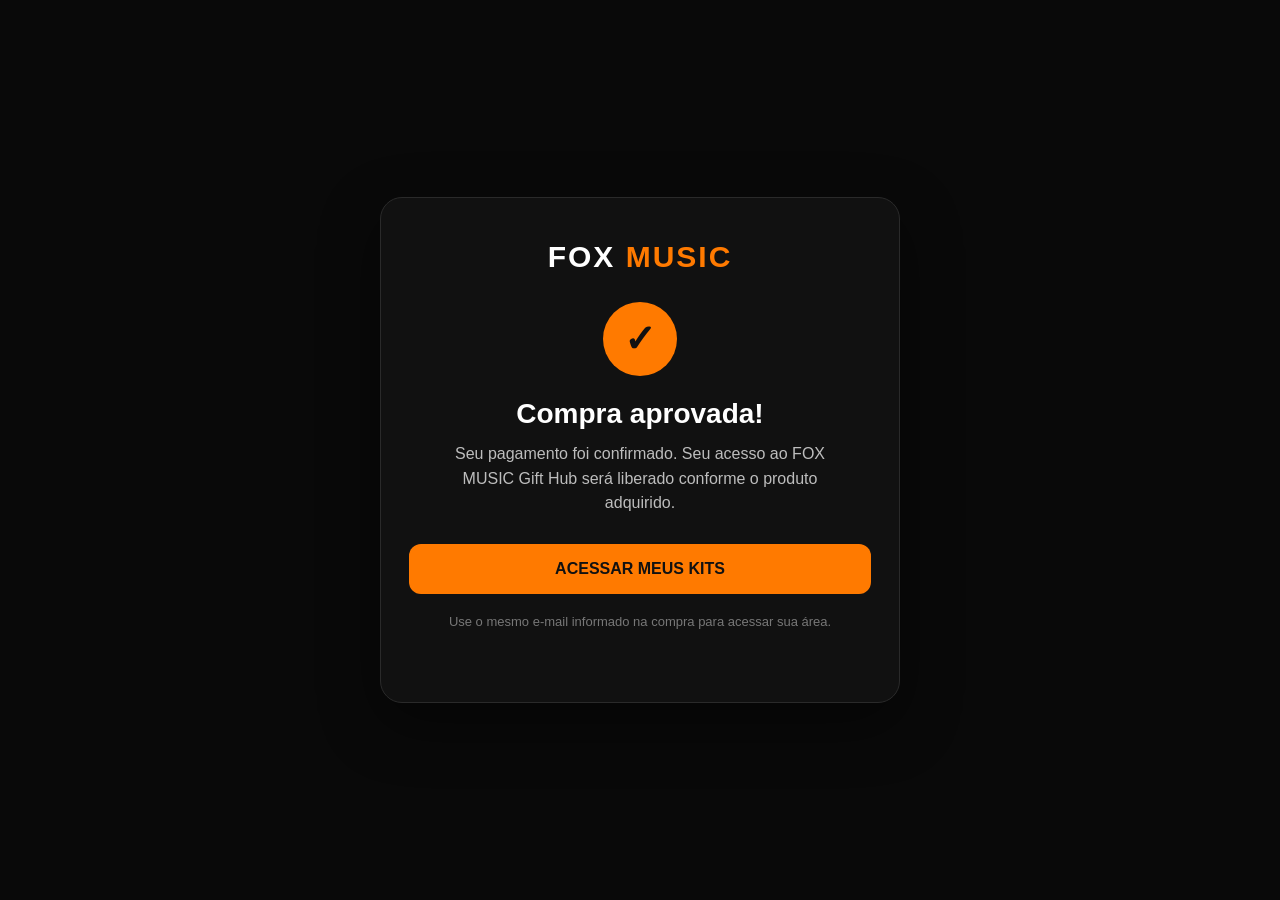
==== obrigado.html @ 3a3c7cd9 "Add files via upload" ====
<!DOCTYPE html>
<html lang="pt-BR">
<head>
  <meta charset="UTF-8">
  <meta name="viewport" content="width=device-width, initial-scale=1.0">
  <title>Compra aprovada — FOX MUSIC</title>
  <style>
    *{box-sizing:border-box}
    body{margin:0;min-height:100vh;background:#090909;color:#fff;font-family:Arial,Helvetica,sans-serif;display:flex;align-items:center;justify-content:center;padding:24px}
    .card{width:min(520px,100%);background:#111;border:1px solid #2a2a2a;border-radius:22px;padding:42px 28px;text-align:center;box-shadow:0 20px 60px rgba(0,0,0,.45)}
    .logo{font-weight:900;font-size:30px;letter-spacing:2px;margin-bottom:28px}
    .logo span{color:#ff7a00}
    .check{width:74px;height:74px;border-radius:50%;margin:0 auto 22px;background:#ff7a00;color:#111;display:flex;align-items:center;justify-content:center;font-size:38px;font-weight:900}
    h1{font-size:28px;margin:0 0 12px}
    p{color:#bdbdbd;font-size:16px;line-height:1.55;margin:0 auto 28px;max-width:420px}
    .btn{display:block;text-decoration:none;background:#ff7a00;color:#111;font-weight:900;border-radius:12px;padding:16px 20px;font-size:16px}
    .note{margin-top:18px!important;font-size:13px!important;color:#777!important}
  </style>
</head>
<body>
  <main class="card">
    <div class="logo">FOX <span>MUSIC</span></div>
    <div class="check">✓</div>
    <h1>Compra aprovada!</h1>
    <p>Seu pagamento foi confirmado. Seu acesso ao FOX MUSIC Gift Hub será liberado conforme o produto adquirido.</p>
    <a class="btn" href="./">ACESSAR MEUS KITS</a>
    <p class="note">Use o mesmo e-mail informado na compra para acessar sua área.</p>
  </main>
</body>
</html>
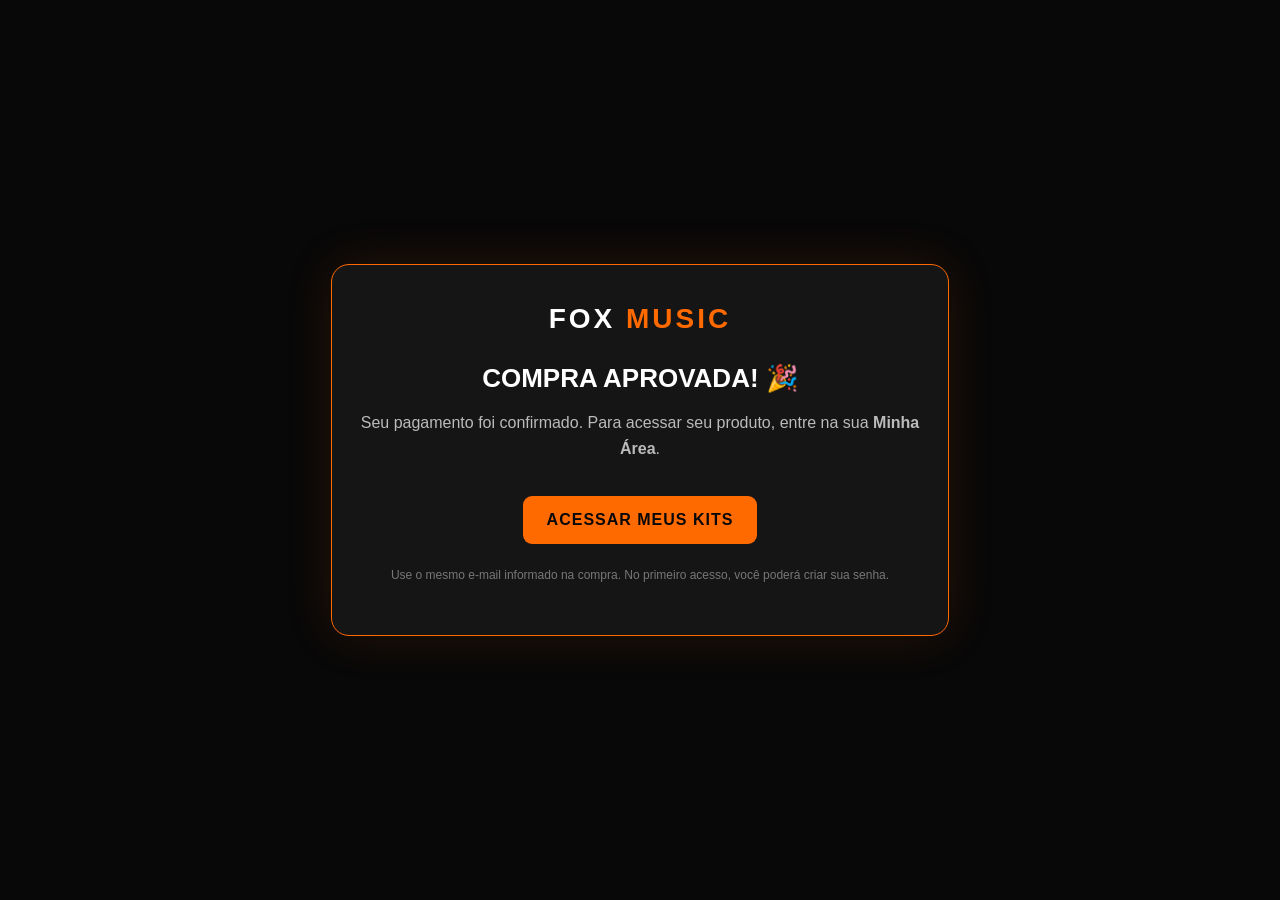
==== commit 3ff046bd: "Add files via upload" ====
--- a/obrigado.html
+++ b/obrigado.html
@@ -1,30 +1,4 @@
 <!DOCTYPE html>
 <html lang="pt-BR">
-<head>
-  <meta charset="UTF-8">
-  <meta name="viewport" content="width=device-width, initial-scale=1.0">
-  <title>Compra aprovada — FOX MUSIC</title>
-  <style>
-    *{box-sizing:border-box}
-    body{margin:0;min-height:100vh;background:#090909;color:#fff;font-family:Arial,Helvetica,sans-serif;display:flex;align-items:center;justify-content:center;padding:24px}
-    .card{width:min(520px,100%);background:#111;border:1px solid #2a2a2a;border-radius:22px;padding:42px 28px;text-align:center;box-shadow:0 20px 60px rgba(0,0,0,.45)}
-    .logo{font-weight:900;font-size:30px;letter-spacing:2px;margin-bottom:28px}
-    .logo span{color:#ff7a00}
-    .check{width:74px;height:74px;border-radius:50%;margin:0 auto 22px;background:#ff7a00;color:#111;display:flex;align-items:center;justify-content:center;font-size:38px;font-weight:900}
-    h1{font-size:28px;margin:0 0 12px}
-    p{color:#bdbdbd;font-size:16px;line-height:1.55;margin:0 auto 28px;max-width:420px}
-    .btn{display:block;text-decoration:none;background:#ff7a00;color:#111;font-weight:900;border-radius:12px;padding:16px 20px;font-size:16px}
-    .note{margin-top:18px!important;font-size:13px!important;color:#777!important}
-  </style>
-</head>
-<body>
-  <main class="card">
-    <div class="logo">FOX <span>MUSIC</span></div>
-    <div class="check">✓</div>
-    <h1>Compra aprovada!</h1>
-    <p>Seu pagamento foi confirmado. Seu acesso ao FOX MUSIC Gift Hub será liberado conforme o produto adquirido.</p>
-    <a class="btn" href="./">ACESSAR MEUS KITS</a>
-    <p class="note">Use o mesmo e-mail informado na compra para acessar sua área.</p>
-  </main>
-</body>
-</html>
+<head><meta charset="UTF-8"><meta name="viewport" content="width=device-width,initial-scale=1.0"><title>FOX MUSIC | Compra Aprovada</title><style>body{margin:0;background:#080808;color:#fff;font-family:Arial,sans-serif;display:grid;place-items:center;min-height:100vh;padding:20px;box-sizing:border-box}.box{max-width:560px;width:100%;padding:38px 28px;background:#151515;border:1px solid #ff6a00;border-radius:18px;text-align:center;box-shadow:0 0 50px rgba(255,106,0,.12)}.logo{font-size:28px;font-weight:900;letter-spacing:3px}.logo span{color:#ff6a00}h1{font-size:26px;margin:28px 0 12px}p{color:#bbb;line-height:1.6}.btn{display:inline-block;margin-top:18px;padding:15px 24px;border-radius:9px;background:#ff6a00;color:#080808;text-decoration:none;font-weight:900;letter-spacing:1px}.note{font-size:12px;color:#777;margin-top:22px}</style></head>
+<body><main class="box"><div class="logo">FOX <span>MUSIC</span></div><h1>COMPRA APROVADA! 🎉</h1><p>Seu pagamento foi confirmado. Para acessar seu produto, entre na sua <strong>Minha Área</strong>.</p><a class="btn" href="./?acesso=1">ACESSAR MEUS KITS</a><p class="note">Use o mesmo e-mail informado na compra. No primeiro acesso, você poderá criar sua senha.</p></main></body></html>
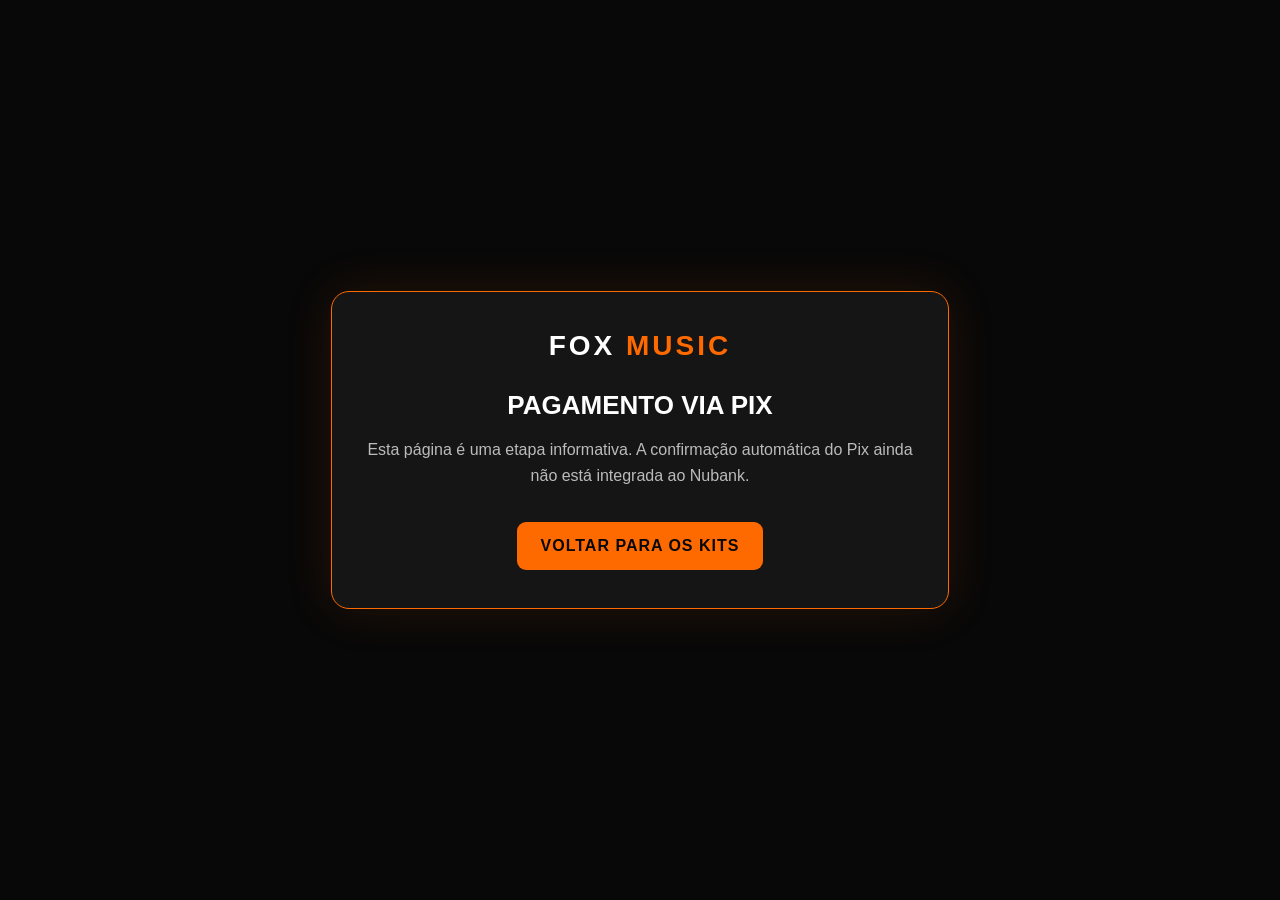
==== commit 4db694bd: "Add files via upload" ====
--- a/obrigado.html
+++ b/obrigado.html
@@ -1,4 +1,5 @@
 <!DOCTYPE html>
 <html lang="pt-BR">
-<head><meta charset="UTF-8"><meta name="viewport" content="width=device-width,initial-scale=1.0"><title>FOX MUSIC | Compra Aprovada</title><style>body{margin:0;background:#080808;color:#fff;font-family:Arial,sans-serif;display:grid;place-items:center;min-height:100vh;padding:20px;box-sizing:border-box}.box{max-width:560px;width:100%;padding:38px 28px;background:#151515;border:1px solid #ff6a00;border-radius:18px;text-align:center;box-shadow:0 0 50px rgba(255,106,0,.12)}.logo{font-size:28px;font-weight:900;letter-spacing:3px}.logo span{color:#ff6a00}h1{font-size:26px;margin:28px 0 12px}p{color:#bbb;line-height:1.6}.btn{display:inline-block;margin-top:18px;padding:15px 24px;border-radius:9px;background:#ff6a00;color:#080808;text-decoration:none;font-weight:900;letter-spacing:1px}.note{font-size:12px;color:#777;margin-top:22px}</style></head>
-<body><main class="box"><div class="logo">FOX <span>MUSIC</span></div><h1>COMPRA APROVADA! 🎉</h1><p>Seu pagamento foi confirmado. Para acessar seu produto, entre na sua <strong>Minha Área</strong>.</p><a class="btn" href="./?acesso=1">ACESSAR MEUS KITS</a><p class="note">Use o mesmo e-mail informado na compra. No primeiro acesso, você poderá criar sua senha.</p></main></body></html>+<head><meta charset="UTF-8"><meta name="viewport" content="width=device-width,initial-scale=1.0"><title>FOX MUSIC | Pagamento</title>
+<style>body{margin:0;background:#080808;color:#fff;font-family:Arial,sans-serif;display:grid;place-items:center;min-height:100vh;padding:20px;box-sizing:border-box}.box{max-width:560px;width:100%;padding:38px 28px;background:#151515;border:1px solid #ff6a00;border-radius:18px;text-align:center;box-shadow:0 0 50px rgba(255,106,0,.12)}.logo{font-size:28px;font-weight:900;letter-spacing:3px}.logo span{color:#ff6a00}h1{font-size:26px;margin:28px 0 12px}p{color:#bbb;line-height:1.6}.btn{display:inline-block;margin-top:18px;padding:15px 24px;border-radius:9px;background:#ff6a00;color:#080808;text-decoration:none;font-weight:900;letter-spacing:1px}</style></head>
+<body><main class="box"><div class="logo">FOX <span>MUSIC</span></div><h1>PAGAMENTO VIA PIX</h1><p>Esta página é uma etapa informativa. A confirmação automática do Pix ainda não está integrada ao Nubank.</p><a class="btn" href="./">VOLTAR PARA OS KITS</a></main></body></html>
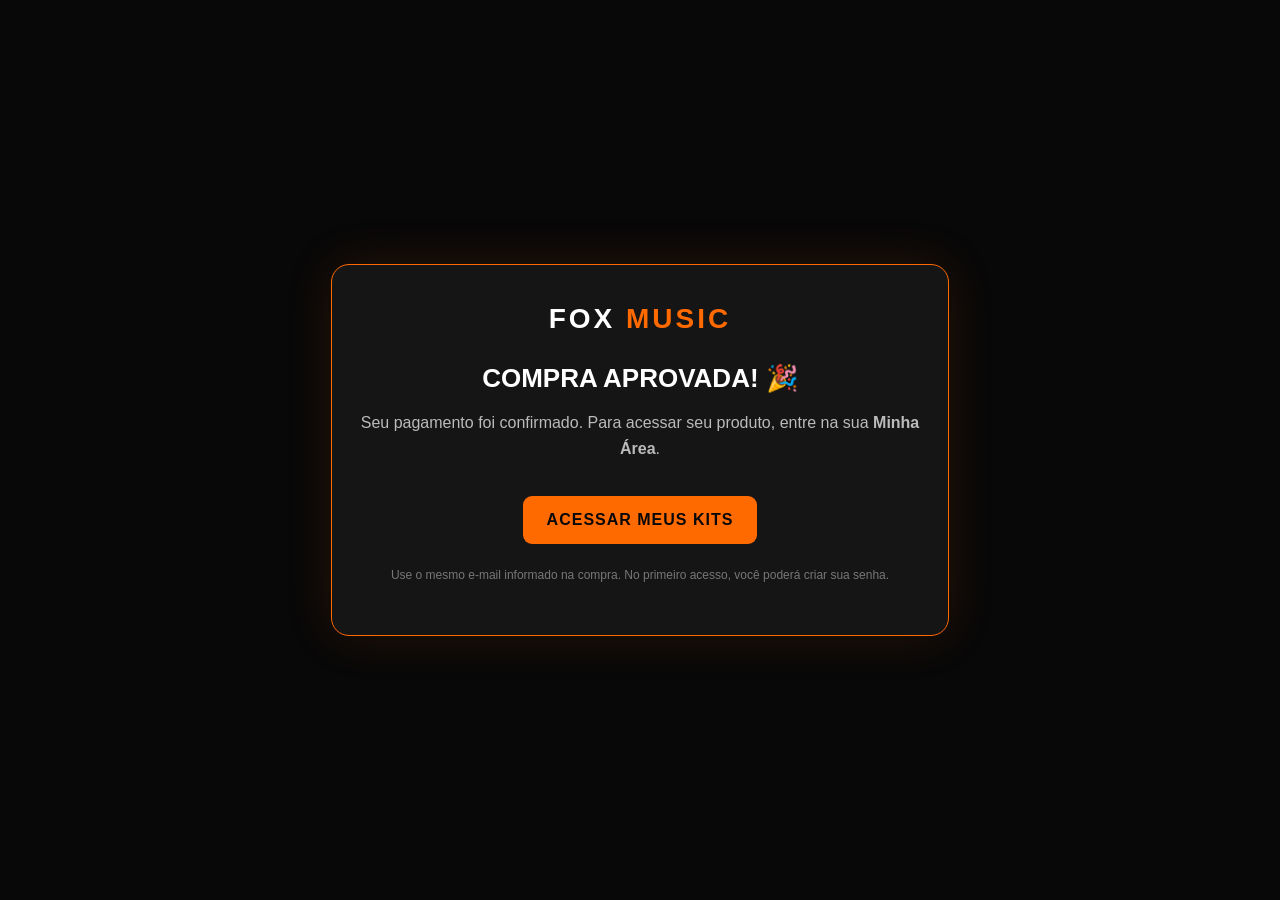
==== commit fd097ad5: "Add files via upload" ====
--- a/obrigado.html
+++ b/obrigado.html
@@ -1,5 +1,4 @@
 <!DOCTYPE html>
 <html lang="pt-BR">
-<head><meta charset="UTF-8"><meta name="viewport" content="width=device-width,initial-scale=1.0"><title>FOX MUSIC | Pagamento</title>
-<style>body{margin:0;background:#080808;color:#fff;font-family:Arial,sans-serif;display:grid;place-items:center;min-height:100vh;padding:20px;box-sizing:border-box}.box{max-width:560px;width:100%;padding:38px 28px;background:#151515;border:1px solid #ff6a00;border-radius:18px;text-align:center;box-shadow:0 0 50px rgba(255,106,0,.12)}.logo{font-size:28px;font-weight:900;letter-spacing:3px}.logo span{color:#ff6a00}h1{font-size:26px;margin:28px 0 12px}p{color:#bbb;line-height:1.6}.btn{display:inline-block;margin-top:18px;padding:15px 24px;border-radius:9px;background:#ff6a00;color:#080808;text-decoration:none;font-weight:900;letter-spacing:1px}</style></head>
-<body><main class="box"><div class="logo">FOX <span>MUSIC</span></div><h1>PAGAMENTO VIA PIX</h1><p>Esta página é uma etapa informativa. A confirmação automática do Pix ainda não está integrada ao Nubank.</p><a class="btn" href="./">VOLTAR PARA OS KITS</a></main></body></html>+<head><meta charset="UTF-8"><meta name="viewport" content="width=device-width,initial-scale=1.0"><title>FOX MUSIC | Compra Aprovada</title><style>body{margin:0;background:#080808;color:#fff;font-family:Arial,sans-serif;display:grid;place-items:center;min-height:100vh;padding:20px;box-sizing:border-box}.box{max-width:560px;width:100%;padding:38px 28px;background:#151515;border:1px solid #ff6a00;border-radius:18px;text-align:center;box-shadow:0 0 50px rgba(255,106,0,.12)}.logo{font-size:28px;font-weight:900;letter-spacing:3px}.logo span{color:#ff6a00}h1{font-size:26px;margin:28px 0 12px}p{color:#bbb;line-height:1.6}.btn{display:inline-block;margin-top:18px;padding:15px 24px;border-radius:9px;background:#ff6a00;color:#080808;text-decoration:none;font-weight:900;letter-spacing:1px}.note{font-size:12px;color:#777;margin-top:22px}</style></head>
+<body><main class="box"><div class="logo">FOX <span>MUSIC</span></div><h1>COMPRA APROVADA! 🎉</h1><p>Seu pagamento foi confirmado. Para acessar seu produto, entre na sua <strong>Minha Área</strong>.</p><a class="btn" href="./?acesso=1">ACESSAR MEUS KITS</a><p class="note">Use o mesmo e-mail informado na compra. No primeiro acesso, você poderá criar sua senha.</p></main></body></html>
